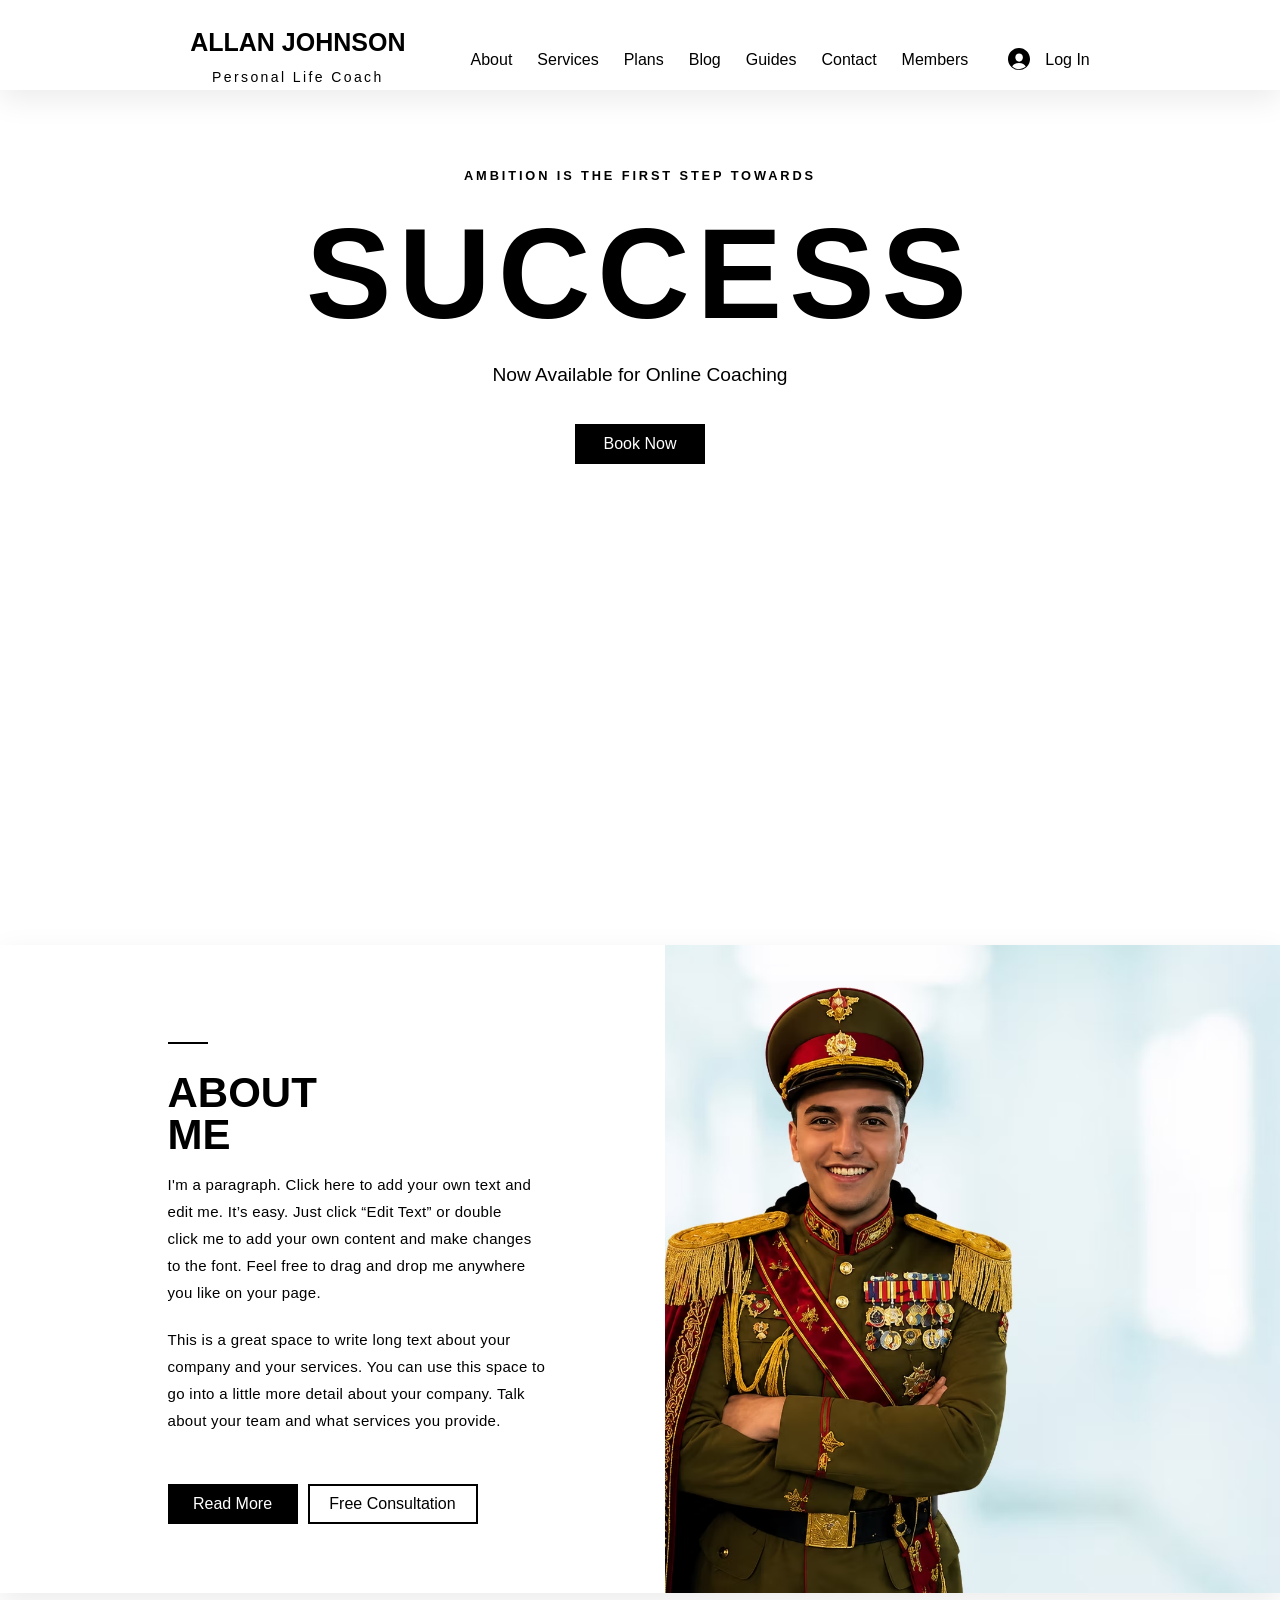
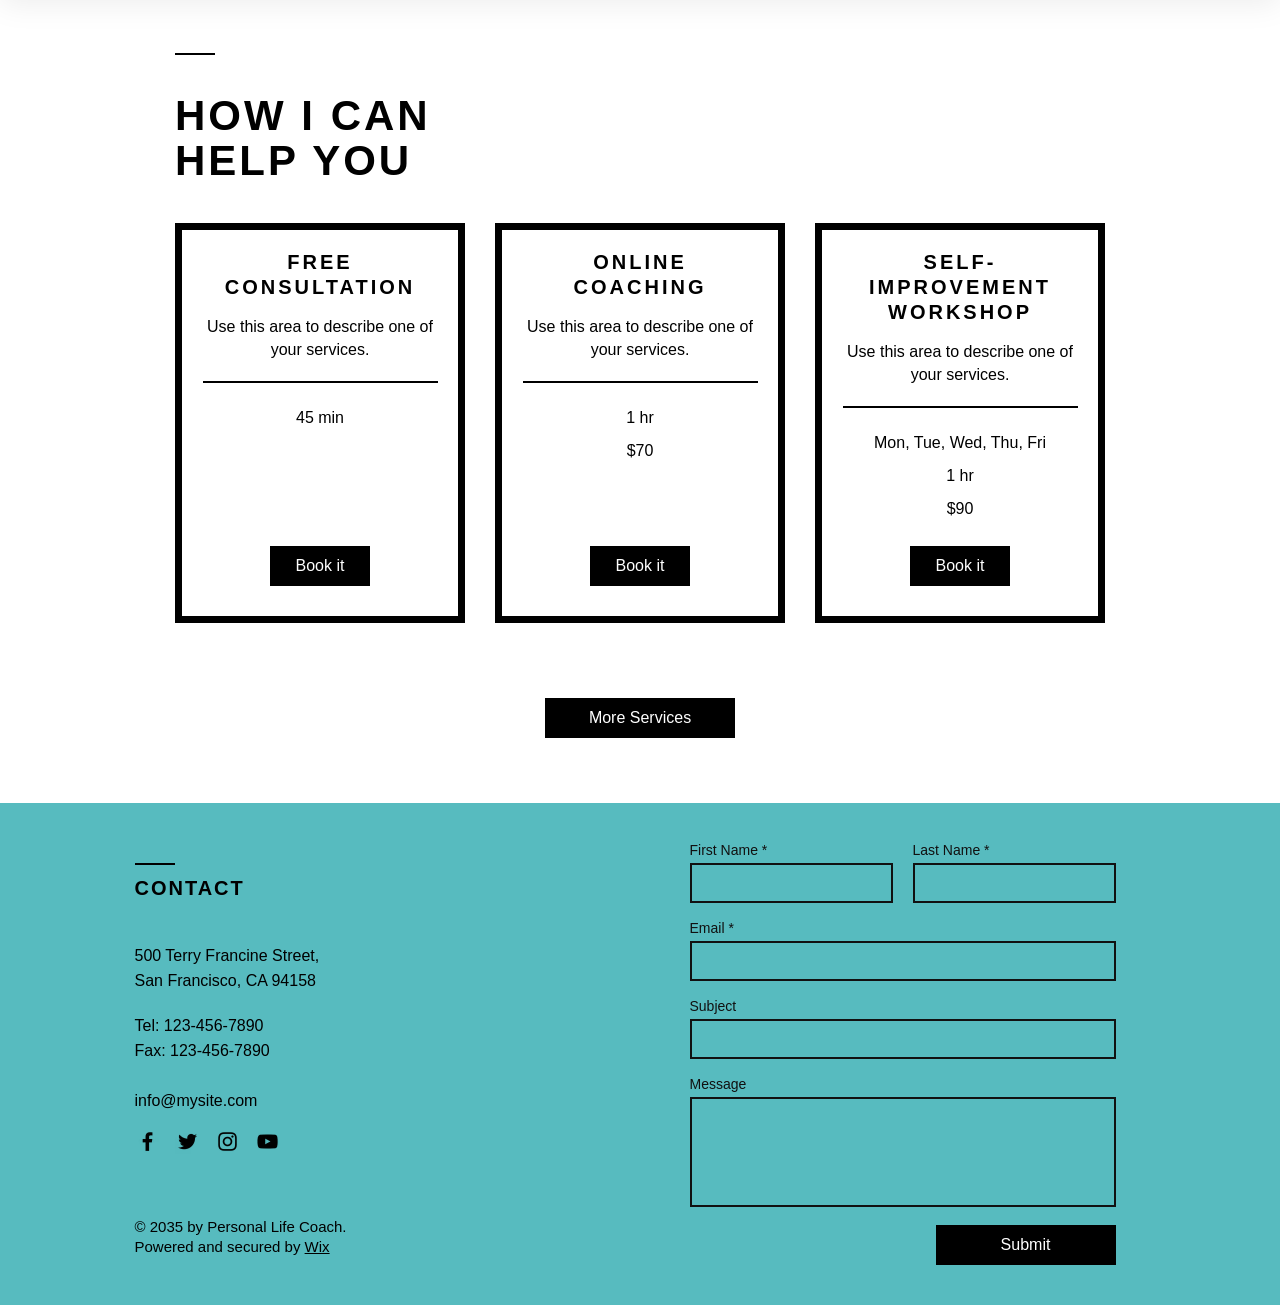
==== index.html @ 32120a07 "added footer icons / finished services page" ====
<!DOCTYPE html>
<html lang="en">

<head>
    <meta charset="UTF-8">
    <meta name="viewport" content="width=device-width, initial-scale=1.0">
    <title>Document</title>
    <link rel="stylesheet" href="./css/reset.css">
    <link rel="stylesheet" href="./style.css">
</head>

<body>
    <header class="flex">
        <div class="flex logo">
            <h1><a class="logo-a" href="./index.html">ALLAN JOHNSON</a></h1>
            <span class="h1-desc"><a class="logo-a" href="./index.html">Personal Life Coach</a></span>
        </div>
        <div class="bgmenu-div">
            <span></span>
            <span></span>
            <span></span>
        </div>
        <nav class="flex">
            <div class="flex list">
                <ul class="flex nav-list">
                    <li><a class="nav-a" href="#">About</a></li>
                    <li><a class="nav-a" href="./pages/services.html">Services</a></li>
                    <li><a class="nav-a" href="#">Plans</a></li>
                    <li><a class="nav-a" href="#">Blog</a></li>
                    <li><a class="nav-a" href="#">Guides</a></li>
                    <li><a class="nav-a" href="#">Contact</a></li>
                    <li><a class="nav-a" href="#">Members</a></li>
                </ul>
            </div>
            <div class="flex login-btn">
                <a href="#"><img src="./img/svgviewer-output.svg" alt="Loginicon"></a>
                <a class="nav-a" href="#">Log In</a>
            </div>
        </nav>
    </header>
    <main>
        <div class="video-bg">
            <video autoplay muted loop playsinline>
                <source src="./img/file.mp4" type="video/mp4">
            </video>
        </div>
        <section class="flex welcom-section">
            <p class="welcom-p">AMBITION IS THE FIRST STEP TOWARDS</p>
            <h2 class="welcom-h2">SUCCESS</h2>
            <p class="welcom-p-2">Now Available for Online Coaching</p>
            <a class="welcom-booknow-a btn btn-hover-white" href="#">Book Now</a>
        </section>
        <section class="abt-section flex">
            <div class="about-me flex">
                <div class="about-content">
                    <div class="line-box flex">
                        <span class="line"></span>
                    </div>
                    <h2 class="abt-me-h2">ABOUT ME</h2>
                    <p class="abt-me-p">
                        I'm a paragraph. Click here to add your own text and edit me. It’s easy. Just click “Edit Text”
                        or
                        double click me to add your own content and make changes to the font. Feel free to drag and drop
                        me
                        anywhere you like on your page.
                    </p>
                    <p class="abt-me-p-2">
                        This is a great space to write long text about your company and your services. You can use this
                        space to go into a little more detail about your company. Talk about your team and what services
                        you
                        provide.
                    </p>
                    <div class="a-div-abt flex">
                        <a class="btn btn-hover-white abt-me-a" href="#">Read More</a>
                        <a class="btn-bgw btn-hover-black abt-me-a-2" href="#">Free Consultation</a>
                    </div>
                </div>
            </div>
            <div class="abt-img flex">
                <img class="abt__img" src="./img/me.avif" alt="aboutmeimg Me">
            </div>
        </section>
        <section class="card-section flex">
            <div class="card-section-center flex">
                <div class="flex line-box-h2-wraper">
                    <div class="line-box card-lineb flex">
                        <span class="line"></span>
                    </div>
                    <div class="flex card-h2">
                        <h2>HOW I CAN HELP YOU</h2>
                    </div>
                </div>
                <div class="flex card-container">
                    <div class="flex card">
                        <h3><a class="for-bookit" href="#">FREE CONSULTATION</a></h3>
                        <p>Use this area to describe one of your services.</p>
                        <div class="line-box lb-for-card flex">
                            <span class="line"></span>
                        </div>
                        <p>45 min</p>
                        <div class="flex card-bookit">
                            <a class="btn card-bookit-a" href="#">Book it</a>
                        </div>
                    </div>
                    <div class="flex card">
                        <h3><a class="for-bookit" href="#">ONLINE COACHING</a></h3>
                        <p>Use this area to describe one of your services.</p>
                        <div class="line-box lb-for-card flex">
                            <span class="line"></span>
                        </div>
                        <p>1 hr</p>
                        <p>$70</p>
                        <div class="flex card-bookit">
                            <a class="btn card-bookit-a" href="#">Book it</a>
                        </div>
                    </div>
                    <div class="flex card">
                        <h3><a class="for-bookit" href="#">SELF-IMPROVEMENT WORKSHOP</a></h3>
                        <p>Use this area to describe one of your services.</p>
                        <div class="line-box lb-for-card flex">
                            <span class="line"></span>
                        </div>
                        <p>Mon, Tue, Wed, Thu, Fri</p>
                        <p>1 hr</p>
                        <p>$90</p>
                        <div class="flex card-bookit">
                            <a class="btn card-bookit-a" href="#">Book it</a>
                        </div>
                    </div>
                </div>
            </div>
            <div class="flex card-btn-box">
                <a class="btn btn-hover-white card-btn-ms" href="#">More Services</a>
            </div>
        </section>
    </main>
    <footer class="flex">
        <div class="flex contactus">
            <div class="line-box line-contact flex">
                <span class="line"></span>
            </div>
            <h2>CONTACT</h2>
            <p class="contact-p1">
                500 Terry Francine Street,
                San Francisco, CA 94158
            </p>
            <p class="contact-p2">
                Tel: 123-456-7890
                Fax: 123-456-7890
            </p>
            <p class="contact-p3">
                info@mysite.com
            </p>
            <ul class="flex socialplatfrom">
                <li><a href="https://www.facebook.com/watch/?v=442898693419478" target="_blank"><img src="./img/fb.avif"
                            alt="facebookicon"></a></li>
                <li><a href="https://x.com/MIT_CSAIL/status/1363172815315214336?lang=en" target="_blank"><img
                            src="./img/twiter.avif" alt="twittericon"></a></li>
                <li><a href="https://www.instagram.com/reel/DYepUgtohel/" target="_blank"><img src="./img/ig.avif"
                            alt="instagramicon"></a></li>
                <li><a href="https://www.youtube.com/watch?v=xvFZjo5PgG0" target="_blank"><img src="./img/yt.avif"
                            alt="youtubeicon"></a></li>
            </ul>
            <p class="contact-p4">© 2035 by Personal Life Coach. Powered and secured by
                <a class="footer-a-last" href="https://www.youtube.com/watch?v=oHg5SJYRHA0">
                    Wix
                </a>
            </p>
        </div>
        <form class="flex">
            <div class="form-wrapper">
                <div class="flex form-row another">
                    <div class="flex form-group">
                        <label for="first-name">First Name *</label>
                        <input type="text" id="first-name" name="first-name" required />
                    </div>
                    <div class="flex form-group">
                        <label for="last-name">Last Name *</label>
                        <input type="text" id="last-name" name="last-name" required />
                    </div>
                </div>
                <div class="flex form-group full">
                    <label for="email">Email *</label>
                    <input type="email" id="email" name="email" required />
                </div>
                <div class="flex form-group full">
                    <label for="subject">Subject</label>
                    <input type="text" id="subject" name="subject" />
                </div>
                <div class="flex form-group full">
                    <label for="message">Message</label>
                    <textarea id="message" name="message"></textarea>
                </div>
                <div class="flex submit-row">
                    <button class="btn btn-hover-white form-btn" type="submit">Submit</button>
                </div>
            </div>
        </form>
    </footer>
</body>

</html>
---- style.css ----
.flex {
  display: flex;
}

.grid {
  display: grid;
}

body {
  font-family: sans-serif;
  padding-top: 90px;
}

html {
  scroll-behavior: smooth;
}

section {
  scroll-margin-top: 80px;
}

.line-box {
  width: 40px;
  height: 20px;
  padding-top: 60px;
}

.line {
  width: 100%;
  height: 1.8px;
  background-color: black;
}

@media (max-width: 930px) {
  html {
    scroll-behavior: auto;
  }
}
.btn {
  color: white;
  background-color: black;
  border: 0.0625rem solid black;
  width: 8.125rem;
  height: 2.5rem;
  text-align: center;
  align-content: center;
}

.btn-bgw {
  color: white;
  background-color: rgb(255, 255, 255);
  border: 0.0625rem solid black;
  width: 8.125rem;
  height: 2.5rem;
  text-align: center;
  align-content: center;
}

.btn-hover-white {
  color: white;
  transition: 0.4s;
  border: 0.125rem solid black;
  text-align: center;
}

.btn-hover-white:hover {
  background-color: white;
  color: black;
}

.btn-hover-black {
  color: black;
  transition: 0.4s;
  border: 0.125rem solid black;
}

.btn-hover-black:hover {
  background-color: black;
  color: white;
}

.for-bookit {
  color: black;
  transition: 0.2s;
}

.for-bookit:hover {
  color: gray;
}

header {
  position: fixed;
  top: 0;
  left: 0;
  width: 100%;
  height: 5.625rem;
  z-index: 9;
  background: white;
  justify-content: center;
  padding-top: 1.875rem;
  box-shadow: 0 10px 30px rgba(0, 0, 0, 0.08);
}

.logo {
  flex-direction: column;
  padding-right: 4.0625rem;
}

.logo-a {
  color: black;
}

h1 {
  font-size: 1.5625rem;
  font-weight: bold;
}

.h1-desc {
  font-size: 0.875rem;
  justify-content: center;
  align-self: center;
  padding-top: 0.9375rem;
  letter-spacing: 0.15rem;
}

nav,
.nav-list {
  -moz-column-gap: 1.5625rem;
       column-gap: 1.5625rem;
}

.nav-a {
  color: black;
}

.list,
.login-btn {
  align-items: center;
}

.login-btn {
  -moz-column-gap: 0.9375rem;
       column-gap: 0.9375rem;
  padding-left: 0.9375rem;
}

.login-btn img {
  width: 1.375rem;
  height: 1.375rem;
}

.bgmenu-div {
  display: none;
  width: 1.5625rem;
  height: 1.25rem;
  flex-direction: column;
  justify-content: space-between;
  cursor: pointer;
}

.bgmenu-div span {
  width: 100%;
  height: 0.125rem;
  background-color: #000000;
}

@media (max-width: 56.25rem) {
  header {
    justify-content: space-between;
  }
  nav.flex {
    display: none;
  }
  .bgmenu-div {
    display: flex;
    margin-right: 1.25rem;
  }
  .logo {
    margin-left: 1.25rem;
  }
  .h1-desc {
    padding-top: 0.3125rem;
    align-self: start;
  }
}
@media (max-width: 21.625rem) {
  h1 {
    font-size: 1.25rem;
  }
}
.welcom-section {
  position: relative;
  background: transparent;
  flex-direction: column;
  align-items: center;
  overflow: hidden;
  z-index: 0;
  min-height: 95vh;
  min-height: 95dvh;
}

.video-bg {
  position: fixed;
  top: 0;
  left: 0;
  width: 100%;
  height: 100%;
  z-index: -1;
  overflow: hidden;
}

.video-bg video {
  width: 100%;
  height: 100%;
  -o-object-fit: cover;
     object-fit: cover;
}

.welcom-p {
  font-size: clamp(0.8rem, 0.8vw, 1.063rem);
  text-align: center;
  letter-spacing: 0.18rem;
  font-weight: bold;
  padding-top: 5rem;
  padding-bottom: 1.6875rem;
}

.welcom-h2 {
  font-size: clamp(3.5rem, 10vw, 8.75rem);
  font-weight: bolder;
  letter-spacing: 0.4375rem;
}

.welcom-p-2 {
  font-size: clamp(1.2rem, 1.1vw, 1.4rem);
  padding-top: 1.6875rem;
  text-align: center;
}

.welcom-booknow-a {
  margin-top: 2.5rem;
  margin-bottom: 2.5rem;
}

@media (max-width: 56.25rem) {
  .welcom-section {
    background-image: url(./img/clif.avif);
    background-size: cover;
    background-position: center;
    background-repeat: no-repeat;
    background-attachment: scroll;
    flex-direction: column;
    align-items: center;
    height: 66.4vh;
    height: 66.4dvh;
  }
  .video-bg {
    display: none;
  }
  .welcom-p {
    padding-top: 2.5rem;
    padding-bottom: 0.9375rem;
    max-width: 12.5rem;
    overflow-wrap: break-word;
    line-height: 1.25rem;
  }
  .welcom-p-2 {
    padding-top: 0.625rem;
    max-width: 9.375rem;
    overflow-wrap: break-word;
    line-height: 1.5rem;
  }
}
.abt-section {
  background-color: white;
  min-height: 72vh;
  align-items: center;
  align-items: stretch;
  box-shadow: 0 0.625rem 1.875rem rgba(0, 0, 0, 0.08);
}

.about-me {
  flex-direction: column;
  justify-content: center;
  align-items: center;
  padding-left: 6.25rem;
  padding-bottom: 2rem;
}

.about-content {
  max-width: 23.75rem;
  width: 100%;
}

.about-me,
.abt-img {
  flex: 1;
}

.abt-img img {
  width: 100%;
  height: 100%;
  -o-object-fit: cover;
     object-fit: cover;
  display: block;
}

.abt-me-h2 {
  font-size: 2.625rem;
  font-weight: bolder;
  max-width: 12.5rem;
  overflow-wrap: break-word;
  padding-top: 1.875rem;
}

.abt-me-p {
  max-width: 22.8125rem;
  overflow-wrap: break-word;
  font-size: 0.9375rem;
  letter-spacing: 0.0187rem;
  line-height: 1.6875rem;
  padding-top: 3.4375rem;
}

.abt-me-p-2 {
  max-width: 24.375rem;
  overflow-wrap: break-word;
  font-size: 0.9375rem;
  letter-spacing: 0.02rem;
  line-height: 1.6875rem;
  padding-top: 1.25rem;
}

.a-div-abt {
  gap: 0.625rem;
  padding-top: 3.125rem;
}

.abt-me-a-2 {
  width: 10.625rem;
}

@media (max-width: 82.8125rem) {
  .about-me {
    padding-left: 3.125rem;
  }
  .abt-me-p {
    padding-top: 0.9375rem;
  }
}
@media (max-width: 78.1875rem) {
  .abt-section {
    height: auto;
    flex-direction: column;
    align-items: center;
  }
  .about-me {
    padding-right: 0rem;
    padding-left: 0rem;
  }
  .abt-img {
    height: 60vh;
  }
  .abt-img img {
    width: 100%;
    height: 100%;
    -o-object-fit: cover;
       object-fit: cover;
  }
}
@media (max-width: 25rem) {
  .about-me {
    padding-left: 0.3125rem;
  }
}
.card-section {
  background-image: url(./img/bg2.avif);
  background-size: cover;
  background-position: center;
  background-repeat: no-repeat;
  background-attachment: fixed;
  flex-direction: column;
  overflow: visible;
  min-height: 90vh;
  height: auto;
}

.card-section-center {
  align-self: center;
  flex-direction: column;
}

.card-h2 h2 {
  font-size: 2.625rem;
  font-weight: bolder;
  max-width: 21.875rem;
  overflow-wrap: break-word;
  padding-bottom: 2.5rem;
  padding-top: 2.5rem;
  letter-spacing: 0.1875rem;
  line-height: 2.8125rem;
}

.card-container {
  gap: 1.875rem;
}

.card {
  width: 18.125rem;
  height: 25rem;
  border: solid 0.4688rem black;
  flex-direction: column;
}

.card h3 {
  max-width: 12.5rem;
  overflow-wrap: break-word;
  font-size: 1.25rem;
  font-weight: bolder;
  text-align: center;
  align-self: center;
  letter-spacing: 0.1875rem;
  line-height: 1.5625rem;
  padding-top: 1.25rem;
  padding-bottom: 0.9375rem;
}

.card p {
  text-align: center;
  align-self: center;
  overflow-wrap: break-word;
  max-width: 15.625rem;
  line-height: 1.4375rem;
  padding-bottom: 0.625rem;
}

.lb-for-card {
  padding-top: 0;
  align-self: center;
  width: 14.6875rem;
  padding-top: 0.625rem;
  padding-bottom: 1.5625rem;
}

.card-bookit {
  justify-content: center;
  align-items: flex-end;
  padding-bottom: 1.875rem;
  flex: 1;
}

.card-bookit-a {
  width: 6.25rem;
}

.card-bookit-a:hover {
  text-decoration: underline;
}

.card-btn-box {
  align-self: center;
  margin-top: 4.6875rem;
  margin-bottom: 4rem;
}

.card-btn-ms {
  width: 11.875rem;
}

.line-box-h2-wraper {
  flex-direction: column;
}

@media (max-width: 58.125rem) {
  .card-section {
    background-image: none;
    background-color: white;
  }
  .card-container {
    flex-wrap: wrap;
    justify-content: center;
    align-items: center;
  }
  .line-box-h2-wraper {
    width: 100%;
    flex-direction: column;
    align-items: center;
    text-align: center;
  }
  .card-lineb {
    margin-right: 13.1875rem;
  }
}
@media (max-width: 58.0625rem) {
  .card-section {
    padding-bottom: 1.875rem;
  }
}
footer {
  background-color: #57BBBF;
  justify-content: center;
  gap: 12.5rem;
}

.contactus {
  flex-direction: column;
  padding: 0 1.25rem;
}

.line-contact {
  margin-right: 4.25rem;
}

.contactus h2 {
  font-size: 1.25rem;
  font-weight: bolder;
  letter-spacing: 0.125rem;
  padding-top: 0.9375rem;
}

form {
  padding-left: 2.1875rem;
}

.contact-p1 {
  padding-top: 2.8125rem;
  max-width: 12.5rem;
  overflow-wrap: break-word;
  line-height: 1.5625rem;
}

.contact-p2 {
  padding-top: 1.25rem;
  max-width: 9.375rem;
  overflow-wrap: break-word;
  line-height: 1.5625rem;
}

.contact-p3 {
  padding-top: 1.875rem;
}

.socialplatfrom {
  padding-top: 1.25rem;
  gap: 15px;
}

.socialplatfrom img {
  width: 25px;
  height: 25px;
}

.contact-p4 {
  max-width: 15.625rem;
  overflow-wrap: break-word;
  line-height: 1.25rem;
  font-size: 0.9375rem;
  padding-top: 3.75rem;
}

.footer-a-last {
  color: black;
  text-decoration: underline;
}

.form-wrapper {
  padding: 2.5rem 3.125rem;
  width: 100%;
  max-width: 36.25rem;
}

.form-row {
  gap: 1.25rem;
  margin-bottom: 1.125rem;
}

.form-group {
  flex-direction: column;
  flex: 1;
}

.form-group.full {
  width: 100%;
  margin-bottom: 1.125rem;
}

label {
  font-size: 0.875rem;
  color: #111;
  margin-bottom: 0.375rem;
  font-weight: normal;
}

input[type=text],
input[type=email],
textarea {
  background-color: #57BBBF;
  border: 0.125rem solid #111;
  padding: 0.625rem 0.75rem;
  font-size: 0.875rem;
  color: #111;
  outline: none;
  transition: border-color 0.2s;
  font-family: Arial, sans-serif;
}

input:focus {
  border-color: rgba(0, 0, 0, 0.5);
}

textarea:focus {
  border-color: rgba(0, 0, 0, 0.5);
}

textarea {
  resize: none;
  height: 6.875rem;
}

.submit-row {
  justify-content: flex-end;
  margin-top: 0.375rem;
}

.form-btn {
  width: 11.25rem;
  font-size: 1rem;
}

@media (max-width: 58.0625rem) {
  footer {
    flex-direction: column;
    padding-left: 1.25rem;
    padding-right: 1.25rem;
    gap: 0;
  }
  .contactus {
    justify-content: center;
    align-items: center;
    text-align: center;
  }
  form {
    justify-content: center;
    align-items: center;
    width: 100%;
  }
  .form-wrapper {
    padding: 1.875rem;
    max-width: 100%;
  }
}
@media (max-width: 34.75rem) {
  .form-row {
    flex-direction: column;
    gap: 0.75rem;
  }
  .submit-row {
    justify-content: center;
  }
  .form-btn {
    width: 100%;
  }
}/*# sourceMappingURL=style.css.map */
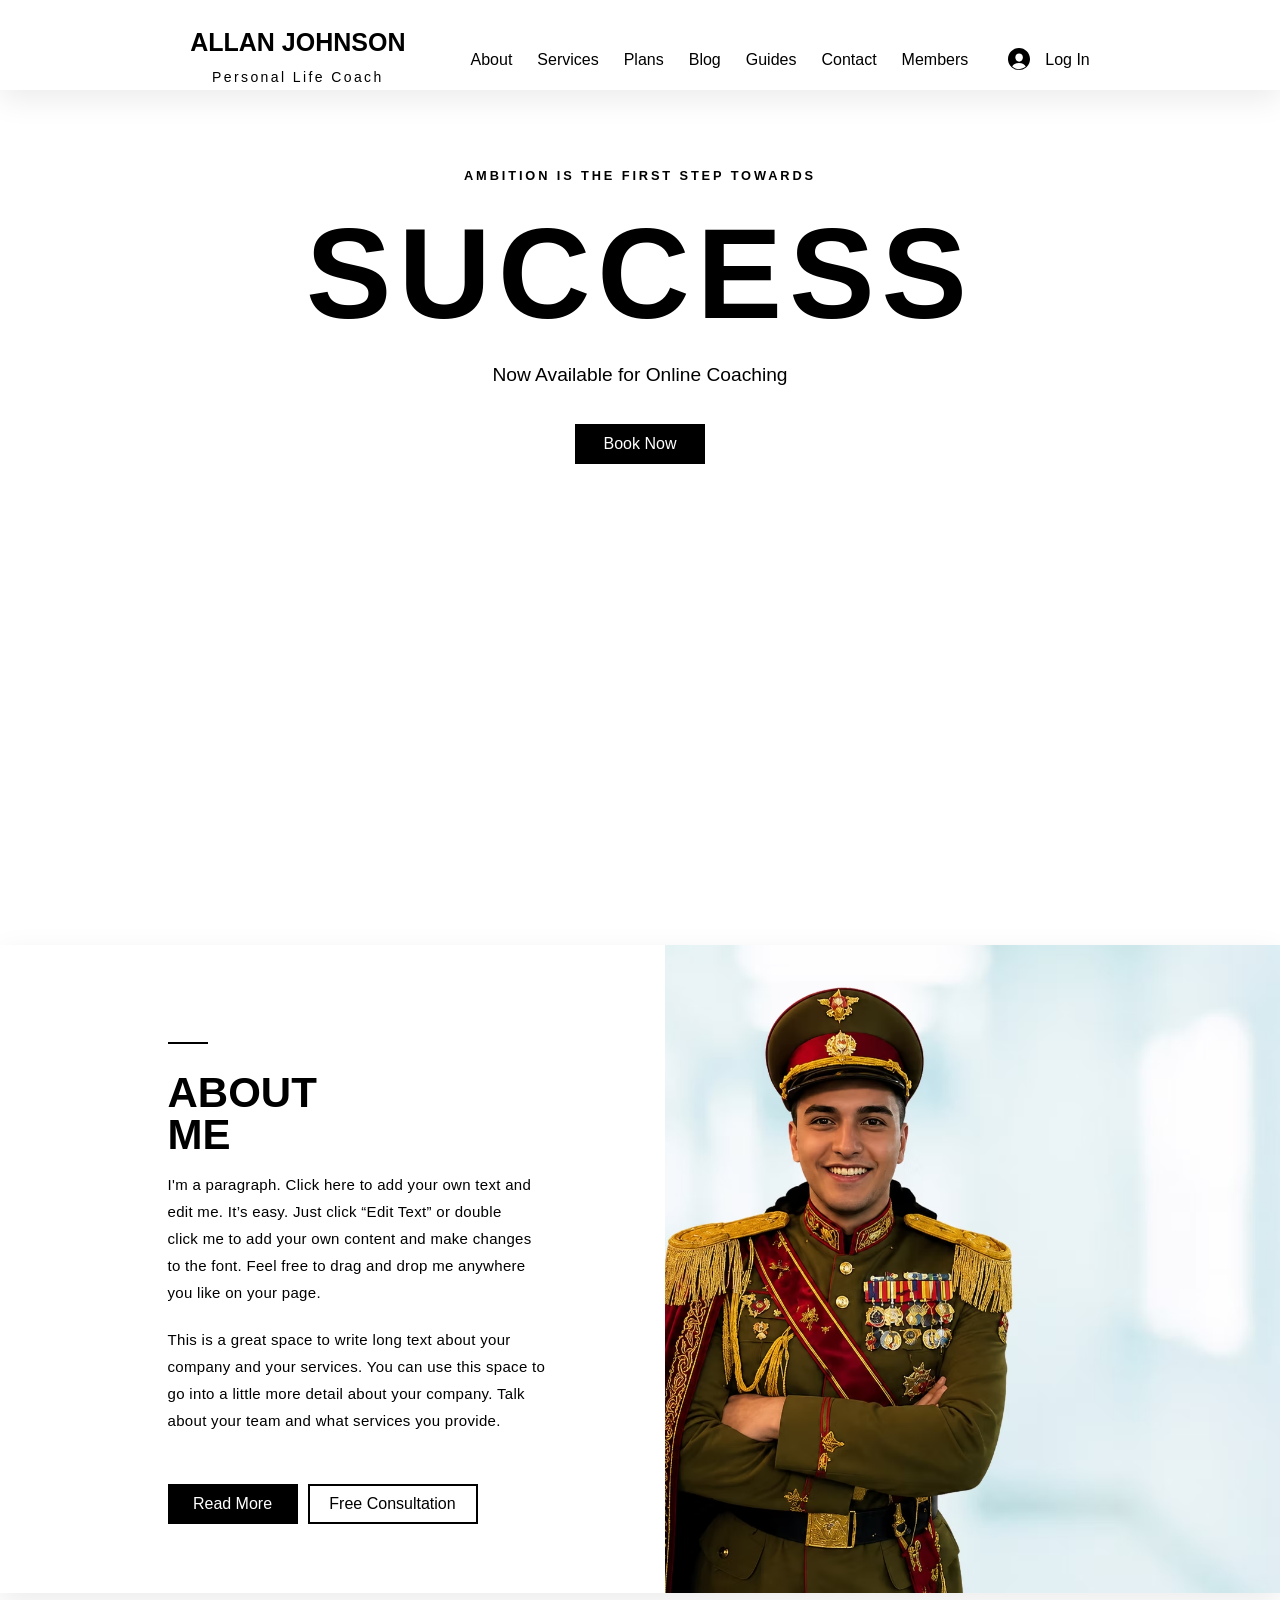
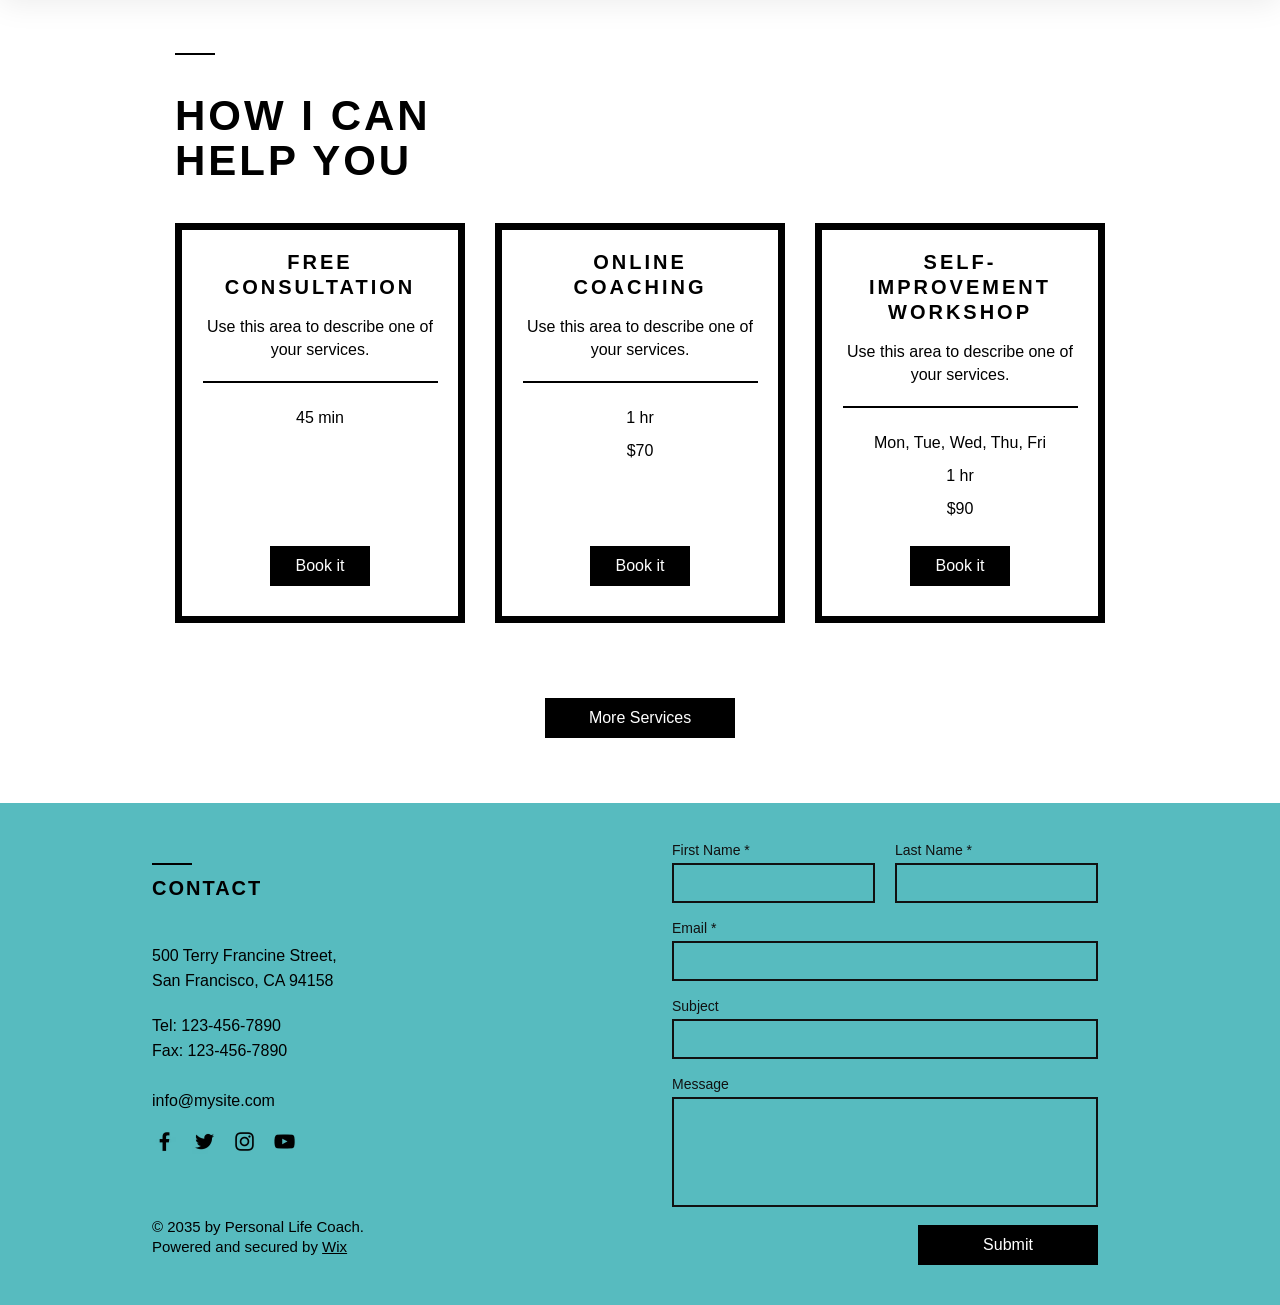
==== commit 1883448b: "bookingform done / wertilebi mezizgeba MEZIZGEBAAAA" ====
--- a/index.html
+++ b/index.html
@@ -4,7 +4,7 @@
 <head>
     <meta charset="UTF-8">
     <meta name="viewport" content="width=device-width, initial-scale=1.0">
-    <title>Document</title>
+    <title>Coaching Professional</title>
     <link rel="stylesheet" href="./css/reset.css">
     <link rel="stylesheet" href="./style.css">
 </head>
@@ -25,9 +25,9 @@
                 <ul class="flex nav-list">
                     <li><a class="nav-a" href="#">About</a></li>
                     <li><a class="nav-a" href="./pages/services.html">Services</a></li>
-                    <li><a class="nav-a" href="#">Plans</a></li>
-                    <li><a class="nav-a" href="#">Blog</a></li>
-                    <li><a class="nav-a" href="#">Guides</a></li>
+                    <li><a class="nav-a" href="./pages/plans.html">Plans</a></li>
+                    <li><a class="nav-a" href="./pages/blogs.html">Blog</a></li>
+                    <li><a class="nav-a" href="./pages/gudes.html">Guides</a></li>
                     <li><a class="nav-a" href="#">Contact</a></li>
                     <li><a class="nav-a" href="#">Members</a></li>
                 </ul>
@@ -48,7 +48,7 @@
             <p class="welcom-p">AMBITION IS THE FIRST STEP TOWARDS</p>
             <h2 class="welcom-h2">SUCCESS</h2>
             <p class="welcom-p-2">Now Available for Online Coaching</p>
-            <a class="welcom-booknow-a btn btn-hover-white" href="#">Book Now</a>
+            <a class="welcom-booknow-a btn btn-hover-white" href="./pages/services.html">Book Now</a>
         </section>
         <section class="abt-section flex">
             <div class="about-me flex">
@@ -71,8 +71,9 @@
                         provide.
                     </p>
                     <div class="a-div-abt flex">
-                        <a class="btn btn-hover-white abt-me-a" href="#">Read More</a>
-                        <a class="btn-bgw btn-hover-black abt-me-a-2" href="#">Free Consultation</a>
+                        <a class="btn btn-hover-white abt-me-a" href="./pages/readmore.html">Read More</a>
+                        <a class="btn-bgw btn-hover-black abt-me-a-2" href="./pages/freeconsultation.html">Free
+                            Consultation</a>
                     </div>
                 </div>
             </div>
@@ -167,32 +168,32 @@
                 </a>
             </p>
         </div>
-        <form class="flex">
-            <div class="form-wrapper">
-                <div class="flex form-row another">
-                    <div class="flex form-group">
-                        <label for="first-name">First Name *</label>
-                        <input type="text" id="first-name" name="first-name" required />
-                    </div>
-                    <div class="flex form-group">
-                        <label for="last-name">Last Name *</label>
-                        <input type="text" id="last-name" name="last-name" required />
-                    </div>
-                </div>
-                <div class="flex form-group full">
-                    <label for="email">Email *</label>
-                    <input type="email" id="email" name="email" required />
-                </div>
-                <div class="flex form-group full">
-                    <label for="subject">Subject</label>
-                    <input type="text" id="subject" name="subject" />
-                </div>
-                <div class="flex form-group full">
-                    <label for="message">Message</label>
-                    <textarea id="message" name="message"></textarea>
-                </div>
-                <div class="flex submit-row">
-                    <button class="btn btn-hover-white form-btn" type="submit">Submit</button>
+        <form class="flex footer-form">
+            <div class="footer-form-wrapper">
+                <div class="flex footer-form-row">
+                    <div class="flex footer-form-group">
+                        <label class="footer-label" for="first-name">First Name *</label>
+                        <input class="footer-input" type="text" id="first-name" name="first-name" required />
+                    </div>
+                    <div class="flex footer-form-group">
+                        <label class="footer-label" for="last-name">Last Name *</label>
+                        <input class="footer-input" type="text" id="last-name" name="last-name" required />
+                    </div>
+                </div>
+                <div class="flex footer-form-group footer-form-group-full">
+                    <label class="footer-label" for="email">Email *</label>
+                    <input class="footer-input" type="email" id="email" name="email" required />
+                </div>
+                <div class="flex footer-form-group footer-form-group-full">
+                    <label class="footer-label" for="subject">Subject</label>
+                    <input class="footer-input" type="text" id="subject" name="subject" />
+                </div>
+                <div class="flex footer-form-group footer-form-group-full">
+                    <label class="footer-label" for="message">Message</label>
+                    <textarea class="footer-textarea" id="message" name="message"></textarea>
+                </div>
+                <div class="flex footer-submit-row">
+                    <button class="btn btn-hover-white footer-form-btn" type="submit">Submit</button>
                 </div>
             </div>
         </form>
--- a/style.css
+++ b/style.css
@@ -181,6 +181,11 @@
   .h1-desc {
     padding-top: 0.3125rem;
     align-self: start;
+  }
+}
+@media (max-width: 930px) {
+  h1 {
+    font-size: 20px;
   }
 }
 @media (max-width: 21.625rem) {
@@ -518,10 +523,6 @@
   padding-top: 0.9375rem;
 }
 
-form {
-  padding-left: 2.1875rem;
-}
-
 .contact-p1 {
   padding-top: 2.8125rem;
   max-width: 12.5rem;
@@ -563,37 +564,36 @@
   text-decoration: underline;
 }
 
-.form-wrapper {
+.footer-form-wrapper {
   padding: 2.5rem 3.125rem;
   width: 100%;
   max-width: 36.25rem;
 }
 
-.form-row {
+.footer-form-row {
   gap: 1.25rem;
   margin-bottom: 1.125rem;
 }
 
-.form-group {
+.footer-form-group {
   flex-direction: column;
   flex: 1;
 }
 
-.form-group.full {
+.footer-form-group-full {
   width: 100%;
   margin-bottom: 1.125rem;
 }
 
-label {
+.footer-label {
   font-size: 0.875rem;
   color: #111;
   margin-bottom: 0.375rem;
   font-weight: normal;
 }
 
-input[type=text],
-input[type=email],
-textarea {
+.footer-input,
+.footer-textarea {
   background-color: #57BBBF;
   border: 0.125rem solid #111;
   padding: 0.625rem 0.75rem;
@@ -602,27 +602,25 @@
   outline: none;
   transition: border-color 0.2s;
   font-family: Arial, sans-serif;
-}
-
-input:focus {
+  width: 100%;
+}
+
+.footer-input:focus,
+.footer-textarea:focus {
   border-color: rgba(0, 0, 0, 0.5);
 }
 
-textarea:focus {
-  border-color: rgba(0, 0, 0, 0.5);
-}
-
-textarea {
+.footer-textarea {
   resize: none;
   height: 6.875rem;
 }
 
-.submit-row {
+.footer-submit-row {
   justify-content: flex-end;
   margin-top: 0.375rem;
 }
 
-.form-btn {
+.footer-form-btn {
   width: 11.25rem;
   font-size: 1rem;
 }
@@ -639,25 +637,25 @@
     align-items: center;
     text-align: center;
   }
-  form {
+  .footer-form {
     justify-content: center;
     align-items: center;
     width: 100%;
   }
-  .form-wrapper {
+  .footer-form-wrapper {
     padding: 1.875rem;
     max-width: 100%;
   }
 }
 @media (max-width: 34.75rem) {
-  .form-row {
+  .footer-form-row {
     flex-direction: column;
     gap: 0.75rem;
   }
-  .submit-row {
+  .footer-submit-row {
     justify-content: center;
   }
-  .form-btn {
+  .footer-form-btn {
     width: 100%;
   }
 }/*# sourceMappingURL=style.css.map */
